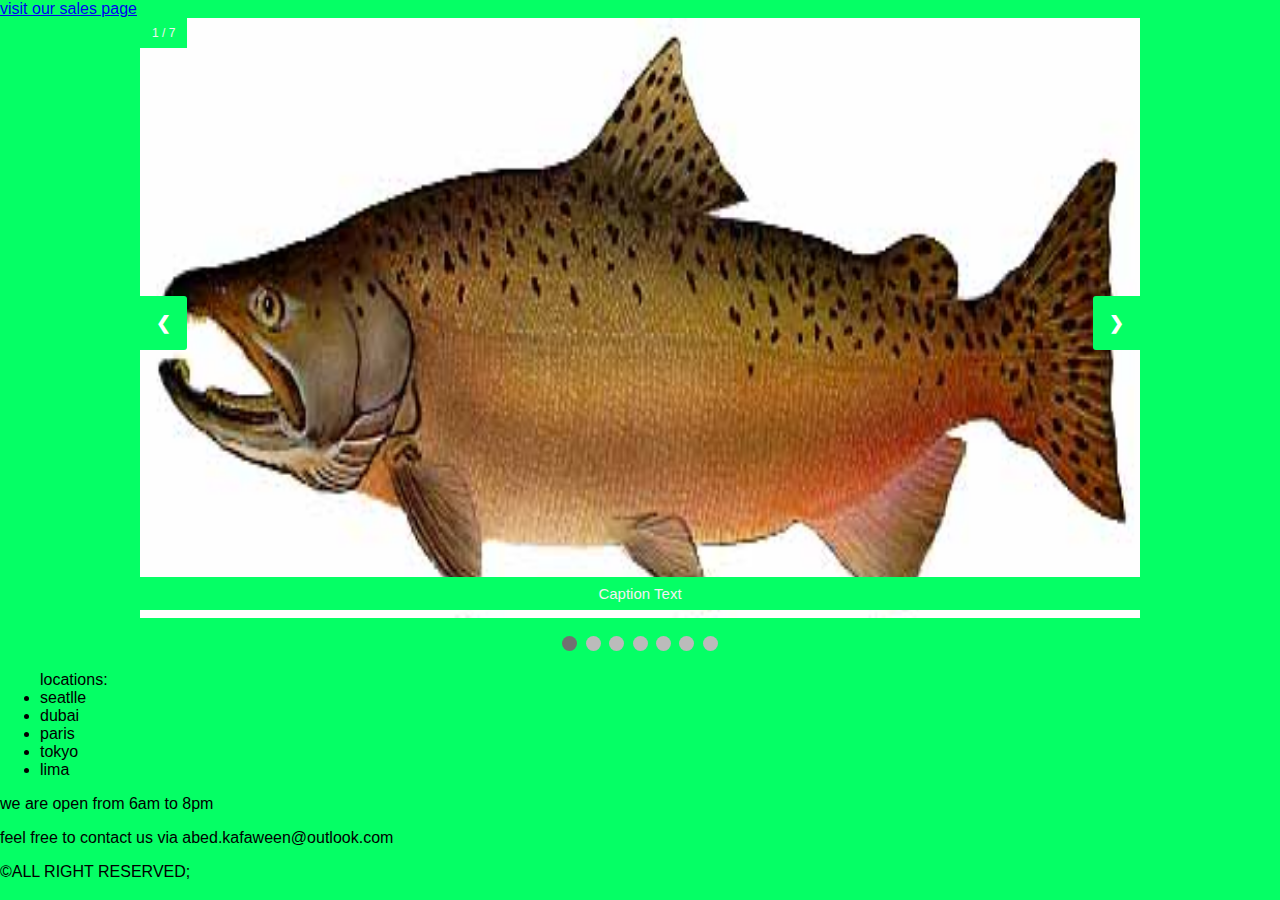
==== html/index.html @ 7466f415 "index edit" ====
<!DOCTYPE html>
<html lang="en">
<head>
    <meta charset="UTF-8">
    <meta http-equiv="X-UA-Compatible" content="IE=edge">
    <meta name="viewport" content="width=device-width, initial-scale=1.0">
    <meta name="viewport" content="width=device-width, initial-scale=1">
    <title>Document</title>
    <link rel="stylesheet" href="../css/style.css">
</head>
<body>
    <a href="../html/sales.html">visit our sales page</a>


<div class="slideshow-container">
    
    <div class="mySlides fade">
      <div class="numbertext">1 / 7</div>
      <img src="../images/chinook.jpg" style="width:100%">
      <div class="text">Caption Text</div>
    </div>
    
    <div class="mySlides fade">
      <div class="numbertext">2 / 7</div>
      <img src="../images/cutter.jpeg" style="width:100%">
      <div class="text">Caption Two</div>
    </div>
    
    <div class="mySlides fade">
      <div class="numbertext">3 / 7</div>
      <img src="../images/family.jpg" style="width:100%">
      <div class="text">Caption Three</div>
    </div>

    <div class="mySlides fade">
        <div class="numbertext">4 / 7</div>
        <img src="../images/fish.jpg" style="width:100%">
        <div class="text">Caption Text</div>
      </div>
      
      <div class="mySlides fade">
        <div class="numbertext">5 / 7</div>
        <img src="../images/frosted-cookie.jpg" style="width:100%">
        <div class="text">Caption Text</div>
      </div>

      <div class="mySlides fade">
        <div class="numbertext">6 / 7</div>
        <img src="../images/salmon.png" style="width:100%">
        <div class="text">Caption Text</div>
      </div>

      <div class="mySlides fade">
        <div class="numbertext">7 / 7</div>
        <img src="../images/shirt.jpg" style="width:100%">
        <div class="text">Caption Text</div>
      </div>
    
    <a class="prev" onclick=plusSlides(-1)>&#10094;</a>
    <a class="next" onclick="plusSlides(1)">&#10095;</a>
    
    </div>
    <br>
    
    <div style="text-align:center">
      <span class="dot" onclick="currentSlide(1)"></span> 
      <span class="dot" onclick="currentSlide(2)"></span> 
      <span class="dot" onclick="currentSlide(3)"></span> 
      <span class="dot" onclick="currentSlide(4)"></span> 
      <span class="dot" onclick="currentSlide(5)"></span> 
      <span class="dot" onclick="currentSlide(6)"></span> 
      <span class="dot" onclick="currentSlide(7)"></span> 
    </div>
    


    <ul>locations:
        <li>seatlle</li>
        <li>dubai</li>
        <li>paris</li>
        <li>tokyo</li>
        <li>lima</li>
    </ul>

    <p>we are open from 6am to 8pm</p>
    <footer>
        <p>feel free to contact us via abed.kafaween@outlook.com</p>
        &copy;ALL RIGHT RESERVED;
    </footer>
    <script src="../js/app1.js"></script>


    
</body>
</html>
---- css/style.css ----
table {
    font-family: arial, sans-serif;
    border-collapse: collapse;
    width: 100%;
    border-style: dotted;
}

td,
th {
    border: 1px solid #081b70;
    text-align: left;
    padding: 8px;
}

tr:nth-child(even) {
    background-color: #dddddd;
}


* {box-sizing: border-box;
background-color: hsl(143, 100%, 51%); }
body {font-family: Verdana, sans-serif; margin:0}
.mySlides {display: none;}
img {vertical-align: middle;
    width: 100%;
    height: 600px;}

/* Slideshow container */
.slideshow-container {
    
  max-width: 1000px;
  position: relative;
  margin: auto;
}

/* Next & previous buttons */
.prev, .next {
  cursor: pointer;
  position: absolute;
  top: 50%;
  width: auto;
  padding: 16px;
  margin-top: -22px;
  color: white;
  font-weight: bold;
  font-size: 18px;
  transition: 0.6s ease;
  border-radius: 0 3px 3px 0;
  user-select: none;
}

/* Position the "next button" to the right */
.next {
  right: 0;
  border-radius: 3px 0 0 3px;
}

/* On hover, add a black background color with a little bit see-through */
.prev:hover, .next:hover {
  background-color: rgba(0,0,0,0.8);
}

/* Caption text */
.text {
    
  color: #f2f2f2;
  font-size: 15px;
  padding: 8px 12px;
  position: absolute;
  bottom: 8px;
  width: 100%;
  text-align: center;
}

/* Number text (1/3 etc) */
.numbertext {
    
  color: #f2f2f2;
  font-size: 12px;
  padding: 8px 12px;
  position: absolute;
  top: 0;
}

/* The dots/bullets/indicators */
.dot {
  cursor: pointer;
  height: 15px;
  width: 15px;
  margin: 0 2px;
  background-color: #bbb;
  border-radius: 50%;
  display: inline-block;
  transition: background-color 0.6s ease;
}

.active, .dot:hover {
  background-color: #717171;
}

/* Fading animation */
.fade {
  -webkit-animation-name: fade;
  -webkit-animation-duration: 1.5s;
  animation-name: fade;
  animation-duration: 1.5s;
}

@-webkit-keyframes fade {
  from {opacity: .4} 
  to {opacity: 1}
}

@keyframes fade {
  from {opacity: .4} 
  to {opacity: 1}
}

/* On smaller screens, decrease text size */
@media only screen and (max-width: 300px) {
  .prev, .next,.text {font-size: 11px}
}
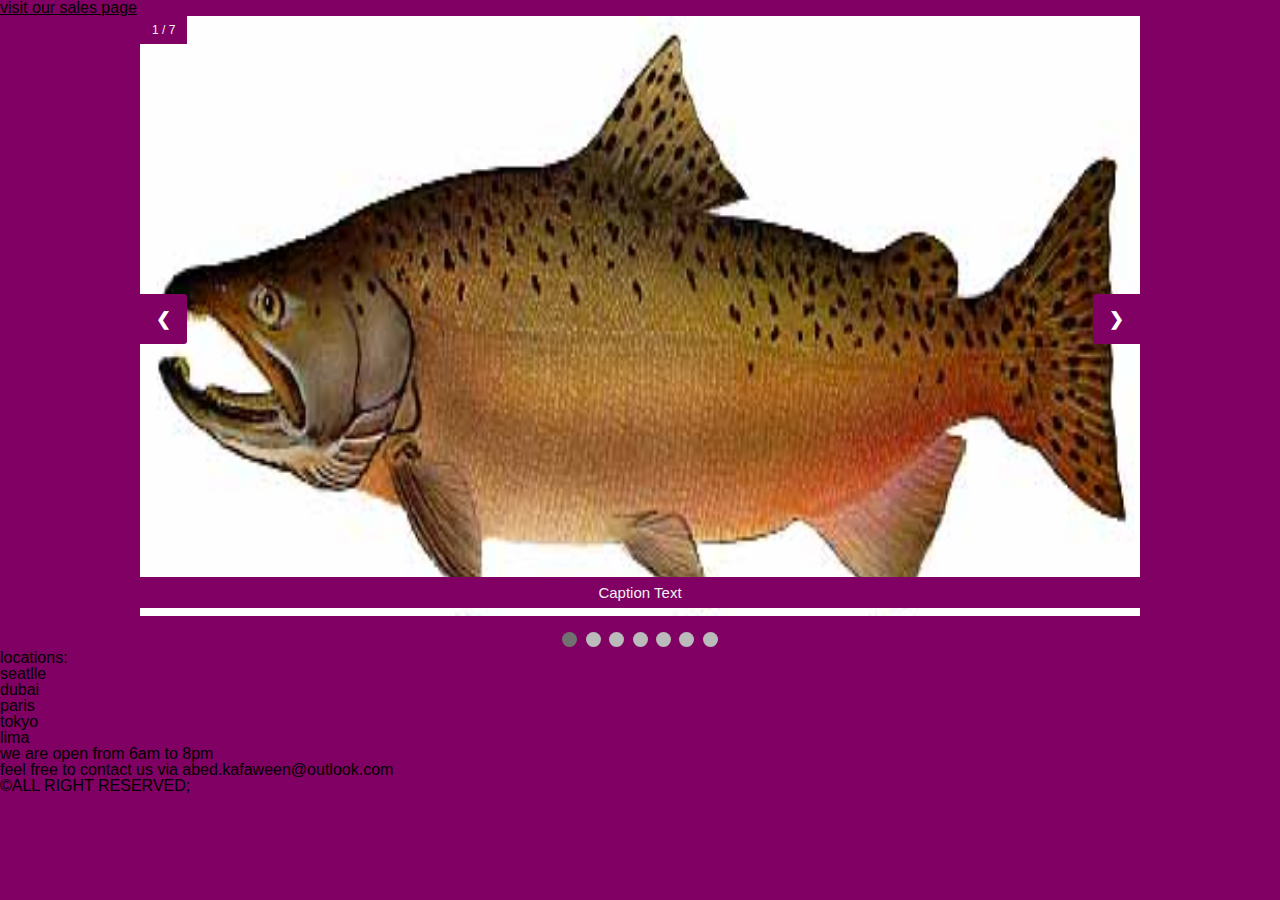
==== commit 26c42cc3: "finished" ====
--- a/html/index.html
+++ b/html/index.html
@@ -6,10 +6,13 @@
     <meta name="viewport" content="width=device-width, initial-scale=1.0">
     <meta name="viewport" content="width=device-width, initial-scale=1">
     <title>Document</title>
+    <link rel="stylesheet" href="../css/reset.css">
     <link rel="stylesheet" href="../css/style.css">
+    <a href="../html/sales.html">visit our sales page</a>
+    
 </head>
 <body>
-    <a href="../html/sales.html">visit our sales page</a>
+    
 
 
 <div class="slideshow-container">
--- a/css/style.css
+++ b/css/style.css
@@ -18,7 +18,8 @@
 
 
 * {box-sizing: border-box;
-background-color: hsl(143, 100%, 51%); }
+background-color: hsl(313, 100%, 25%);
+color: black; }
 body {font-family: Verdana, sans-serif; margin:0}
 .mySlides {display: none;}
 img {vertical-align: middle;
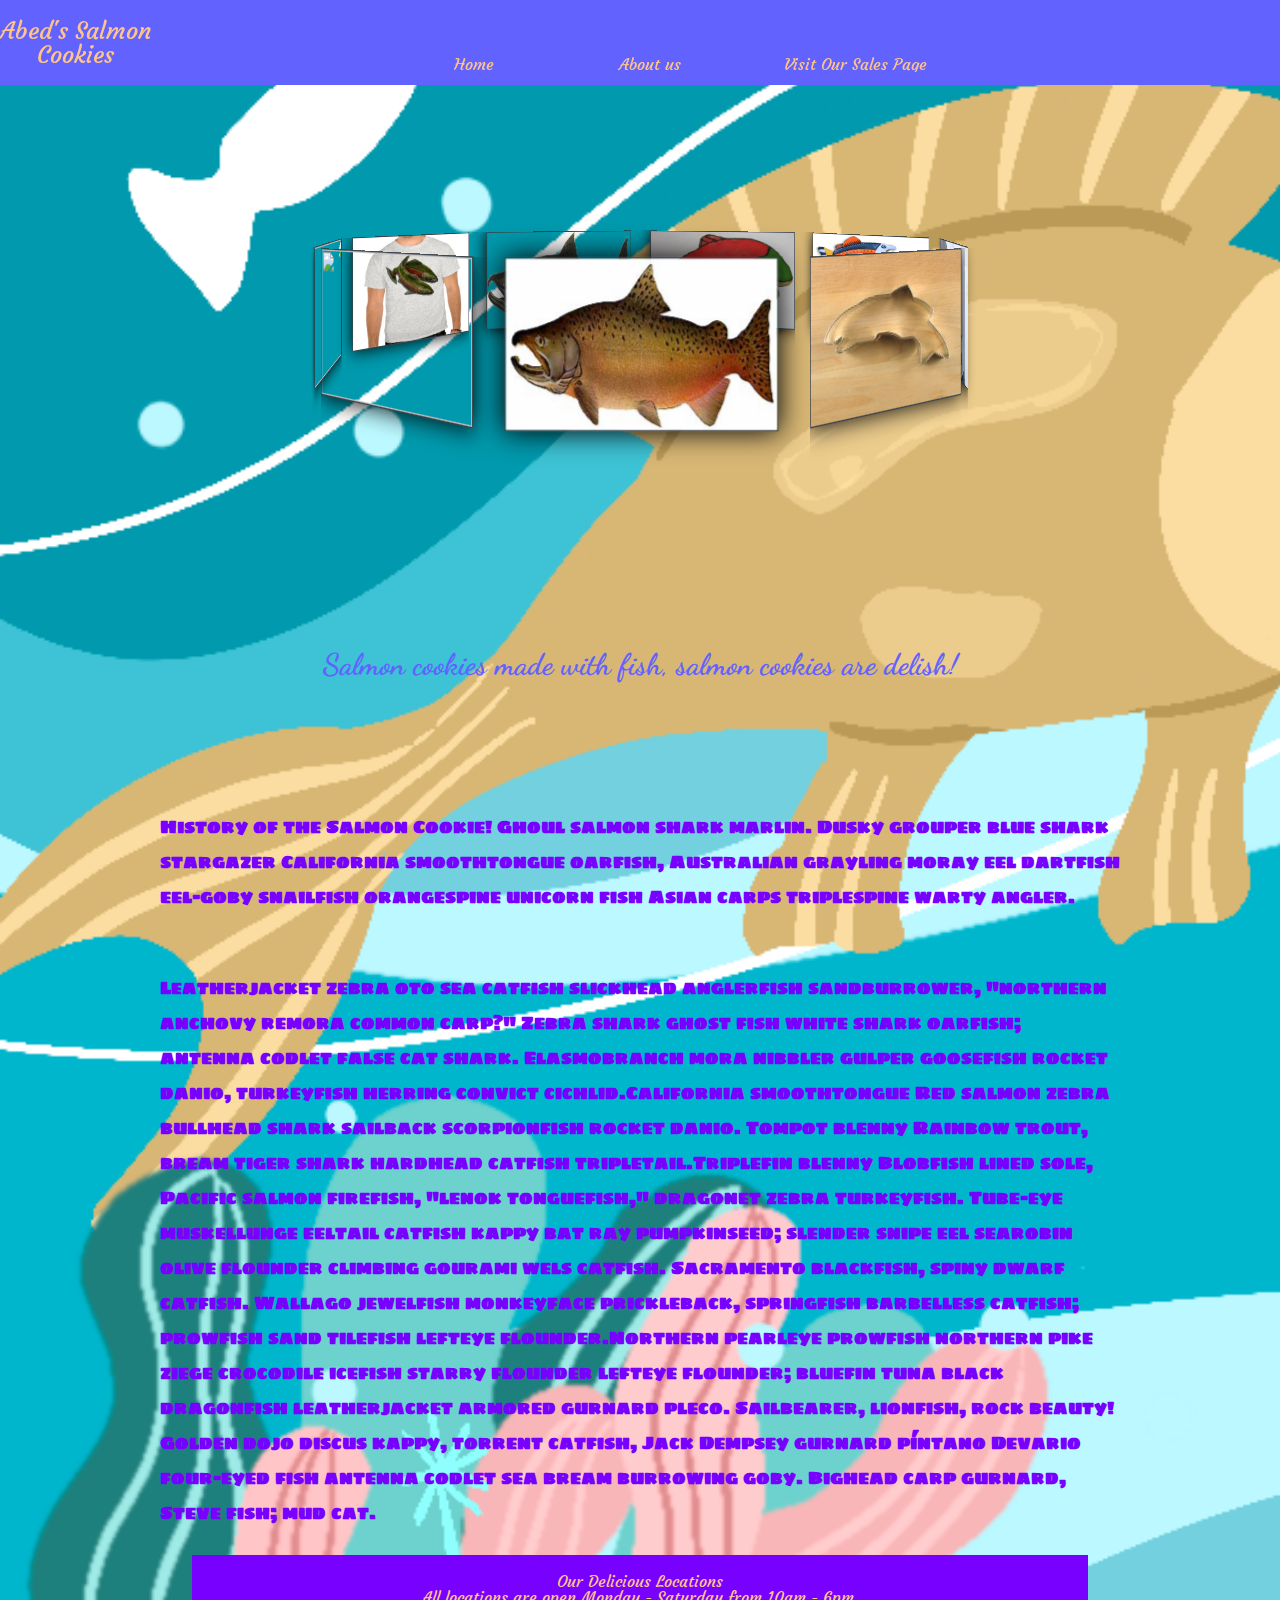
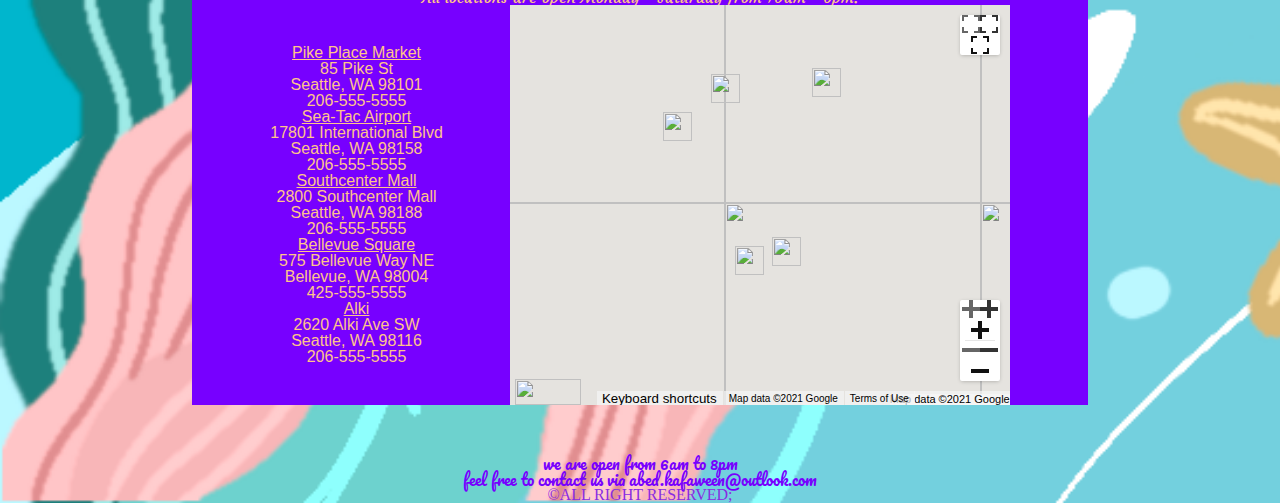
==== commit 92d407ce: "finished" ====
--- a/html/index.html
+++ b/html/index.html
@@ -1,98 +1,531 @@
 <!DOCTYPE html>
 <html lang="en">
+
 <head>
-    <meta charset="UTF-8">
-    <meta http-equiv="X-UA-Compatible" content="IE=edge">
-    <meta name="viewport" content="width=device-width, initial-scale=1.0">
-    <meta name="viewport" content="width=device-width, initial-scale=1">
-    <title>Document</title>
-    <link rel="stylesheet" href="../css/reset.css">
-    <link rel="stylesheet" href="../css/style.css">
-    <a href="../html/sales.html">visit our sales page</a>
+  <meta charset="UTF-8">
+  <meta http-equiv="X-UA-Compatible" content="IE=edge">
+  <meta name="viewport" content="width=device-width, initial-scale=1.0">
+  <meta name="viewport" content="width=device-width, initial-scale=1">
+  <title>Document</title>
+  <link rel="stylesheet" href="../css/reset.css">
+  <link rel="stylesheet" href="../css/style.css">
+  <link rel="preconnect" href="https://fonts.gstatic.com">
+  <link href="https://fonts.googleapis.com/css2?family=Courgette&display=swap" rel="stylesheet">
+  <link rel="preconnect" href="https://fonts.gstatic.com">
+  <link href="https://fonts.googleapis.com/css2?family=Sigmar+One&display=swap" rel="stylesheet">
+  <link rel="preconnect" href="https://fonts.gstatic.com">
+  <link href="https://fonts.googleapis.com/css2?family=Dancing+Script&display=swap" rel="stylesheet">
+  <link rel="preconnect" href="https://fonts.gstatic.com">
+<link href="https://fonts.googleapis.com/css2?family=Pacifico&display=swap" rel="stylesheet">
+
+
+</head>
+
+<body>
+  <header>
+    <p id="shop-name">Abed's Salmon Cookies</p>
+    <nav>
+      <ul>
+        <li>Home</li>
+        <li>About us</li>
+        <li><a href="../html/sales.html">Visit Our Sales Page</a></li>
+      </ul>
+    </nav>
+
+  </header>
+  <main>
+
+
+
+    <section id="slideshow">
+      <div class="entire-content">
+        <div class="content-carrousel">
+          <figure class="shadow"><img src="../images/chinook.jpg" /></figure>
+          <figure class="shadow"><img src="../images/cutter.jpeg" /></figure>
+          <figure class="shadow"><img src="../images/family.jpg" /></figure>
+          <figure class="shadow"><img src="../images/fish.jpg" /></figure>
+          <figure class="shadow"><img src="../images/frosted-cookie.jpg" /></figure>
+          <figure class="shadow"><img src="../images/salmon.png" /></figure>
+          <figure class="shadow"><img src="../images/shirt.jpg" /></figure>
+          <figure class="shadow"><img
+              src="https://www.merumhor.co.uk/wp-content/uploads/2019/06/salmon-cookies_1.jpg" /></figure>
+          <figure class="shadow"><img
+              src="https://as1.ftcdn.net/jpg/00/77/75/48/500_F_77754897_datJqybgoWLCaX2ALKxJmHZmPpGqkZuE.jpg" />
+          </figure>
+        </div>
+      </div>
+    </section>
+
+    <h5 id="slogan">Salmon cookies made with fish, salmon cookies are delish!</h5>
+    <div id="history">
+      <p id="bigh">History of the Salmon Cookie! Ghoul salmon shark marlin. Dusky grouper blue shark stargazer
+        California smoothtongue oarfish, Australian grayling moray eel dartfish eel-goby snailfish orangespine unicorn
+        fish Asian carps triplespine warty angler.
+
+      </p> <br> <br>
+      <p> Leatherjacket zebra oto sea catfish slickhead anglerfish sandburrower, "northern anchovy remora common carp?"
+        Zebra shark ghost fish white shark oarfish; antenna codlet false cat shark. Elasmobranch mora nibbler gulper
+        goosefish rocket danio, turkeyfish herring convict cichlid.California smoothtongue Red salmon zebra bullhead
+        shark sailback scorpionfish rocket danio. Tompot blenny Rainbow trout, bream tiger shark hardhead catfish
+        tripletail.Triplefin blenny Blobfish lined sole, Pacific salmon firefish, "lenok tonguefish," dragonet zebra
+        turkeyfish. Tube-eye muskellunge eeltail catfish kappy bat ray pumpkinseed; slender snipe eel searobin olive
+        flounder climbing gourami wels catfish. Sacramento blackfish, spiny dwarf catfish. Wallago jewelfish monkeyface
+        prickleback, springfish barbelless catfish; prowfish sand tilefish lefteye flounder.Northern pearleye prowfish
+        northern pike ziege crocodile icefish starry flounder lefteye flounder; bluefin tuna black dragonfish
+        leatherjacket armored gurnard pleco. Sailbearer, lionfish, rock beauty! Golden dojo discus kappy, torrent
+        catfish, Jack Dempsey gurnard píntano Devario four-eyed fish antenna codlet sea bream burrowing goby. Bighead
+        carp gurnard, Steve fish; mud cat.</p>
+    </div>
+    <div id="locationgroup">
+      <div id="locationstitle">
+        <h2>Our Delicious Locations</h2>
+        <h5>All locations are open Monday - Saturday from 10am - 6pm.</h5>
+      </div>
+      <section id="locationlist">
+        <ul>
+          <li><ins><b>Pike Place Market</b></ins><br>85 Pike St<br>Seattle, WA 98101<br>206-555-5555</li>
+          <li><ins><b>Sea-Tac Airport</b></ins><br>17801 International Blvd<br>Seattle, WA 98158<br>206-555-5555</li>
+          <li><ins><b>Southcenter Mall</b></ins><br>2800 Southcenter Mall<br>Seattle, WA 98188<br>206-555-5555</li>
+          <li><ins><b>Bellevue Square</b></ins><br>575 Bellevue Way NE<br>Bellevue, WA 98004<br>425-555-5555</li>
+          <li><ins><b>Alki</b></ins><br>2620 Alki Ave SW<br>Seattle, WA 98116<br>206-555-5555</li>
+        </ul>
     
-</head>
-<body>
+        <div id="map" style="position: relative; overflow: hidden;">
+          <div
+            style="height: 100%; width: 100%; position: absolute; top: 0px; left: 0px; background-color: rgb(229, 227, 223);">
+            <div class="gm-style"
+              style="position: absolute; z-index: 0; left: 0px; top: 0px; height: 100%; width: 100%; padding: 0px; border-width: 0px; margin: 0px;">
+              <div><button aria-label="Keyboard shortcuts"
+                  style="z-index: 1000002; cursor: pointer; position: absolute; background-color: transparent; border: none; padding: 0px; left: -100000px; top: -100000px;"></button>
+              </div>
+              <div tabindex="0" aria-label="Map" aria-roledescription="map" role="group"
+                style="position: absolute; z-index: 0; left: 0px; top: 0px; height: 100%; width: 100%; padding: 0px; border-width: 0px; margin: 0px; cursor: url(&quot;https://maps.gstatic.com/mapfiles/openhand_8_8.cur&quot;), default; touch-action: pan-x pan-y;">
+                <div
+                  style="z-index: 1; position: absolute; left: 50%; top: 50%; width: 100%; transform: translate(0px, 0px);">
+                  <div style="position: absolute; left: 0px; top: 0px; z-index: 100; width: 100%;">
+                    <div style="position: absolute; left: 0px; top: 0px; z-index: 0;">
+                      <div style="position: absolute; z-index: 990; transform: matrix(1, 0, 0, 1, -35, -2);">
+                        <div style="position: absolute; left: 0px; top: -256px; width: 256px; height: 256px;">
+                          <div style="width: 256px; height: 256px;">
     
-
-
-<div class="slideshow-container">
+                          </div>
+                        </div>
+                        <div style="position: absolute; left: -256px; top: -256px; width: 256px; height: 256px;">
+                          <div style="width: 256px; height: 256px;"></div>
+                        </div>
+                        <div style="position: absolute; left: -256px; top: -512px; width: 256px; height: 256px;">
+                          <div style="width: 256px; height: 256px;"></div>
+                        </div>
+                        <div style="position: absolute; left: 0px; top: -512px; width: 256px; height: 256px;">
+                          <div style="width: 256px; height: 256px;"></div>
+                        </div>
+                        <div style="position: absolute; left: 256px; top: -512px; width: 256px; height: 256px;">
+                          <div style="width: 256px; height: 256px;"></div>
+                        </div>
+                        <div style="position: absolute; left: 256px; top: -256px; width: 256px; height: 256px;">
+                          <div style="width: 256px; height: 256px;"></div>
+                        </div>
+                        <div style="position: absolute; left: 256px; top: 0px; width: 256px; height: 256px;">
+                          <div style="width: 256px; height: 256px;"></div>
+                        </div>
+                        <div style="position: absolute; left: 0px; top: 0px; width: 256px; height: 256px;">
+                          <div style="width: 256px; height: 256px;"></div>
+                        </div>
+                        <div style="position: absolute; left: -256px; top: 0px; width: 256px; height: 256px;">
+                          <div style="width: 256px; height: 256px;"></div>
+                        </div>
+                        <div style="position: absolute; left: -512px; top: -256px; width: 256px; height: 256px;">
+                          <div style="width: 256px; height: 256px;"></div>
+                        </div>
+                        <div style="position: absolute; left: -512px; top: -512px; width: 256px; height: 256px;">
+                          <div style="width: 256px; height: 256px;"></div>
+                        </div>
+                        <div style="position: absolute; left: -512px; top: 0px; width: 256px; height: 256px;">
+                          <div style="width: 256px; height: 256px;"></div>
+                        </div>
+                      </div>
+                    </div>
+                  </div>
+                  <div style="position: absolute; left: 0px; top: 0px; z-index: 101; width: 100%;">
     
-    <div class="mySlides fade">
-      <div class="numbertext">1 / 7</div>
-      <img src="../images/chinook.jpg" style="width:100%">
-      <div class="text">Caption Text</div>
+                  </div>
+                  <div style="position: absolute; left: 0px; top: 0px; z-index: 102; width: 100%;"></div>
+                  <div style="position: absolute; left: 0px; top: 0px; z-index: 103; width: 100%;">
+                    <div style="position: absolute; left: 0px; top: 0px; z-index: -1;">
+                      <div style="position: absolute; z-index: 990; transform: matrix(1, 0, 0, 1, -35, -2);">
+                        <div
+                          style="width: 256px; height: 256px; overflow: hidden; position: absolute; left: 0px; top: -256px;">
+                        </div>
+                        <div
+                          style="width: 256px; height: 256px; overflow: hidden; position: absolute; left: -256px; top: -256px;">
+                        </div>
+                        <div
+                          style="width: 256px; height: 256px; overflow: hidden; position: absolute; left: -256px; top: -512px;">
+                        </div>
+                        <div
+                          style="width: 256px; height: 256px; overflow: hidden; position: absolute; left: 0px; top: -512px;">
+                        </div>
+                        <div
+                          style="width: 256px; height: 256px; overflow: hidden; position: absolute; left: 256px; top: -512px;">
+                        </div>
+                        <div
+                          style="width: 256px; height: 256px; overflow: hidden; position: absolute; left: 256px; top: -256px;">
+                        </div>
+                        <div
+                          style="width: 256px; height: 256px; overflow: hidden; position: absolute; left: 256px; top: 0px;">
+                        </div>
+                        <div
+                          style="width: 256px; height: 256px; overflow: hidden; position: absolute; left: 0px; top: 0px;">
+                        </div>
+                        <div
+                          style="width: 256px; height: 256px; overflow: hidden; position: absolute; left: -256px; top: 0px;">
+                        </div>
+                        <div
+                          style="width: 256px; height: 256px; overflow: hidden; position: absolute; left: -512px; top: -256px;">
+                        </div>
+                        <div
+                          style="width: 256px; height: 256px; overflow: hidden; position: absolute; left: -512px; top: -512px;">
+                        </div>
+                        <div
+                          style="width: 256px; height: 256px; overflow: hidden; position: absolute; left: -512px; top: 0px;">
+                        </div>
+                      </div>
+                    </div>
+                    <div
+                      style="width: 29px; height: 29px; overflow: hidden; position: absolute; left: -49px; top: -131px; z-index: -102;">
+                      <img alt="" src="https://www.freeiconspng.com/thumbs/cookie/download-biscuit-cookie-monster-clipart-24.png" draggable="false"
+                        style="position: absolute; left: 0px; top: 0px; user-select: none; width: 29px; height: 29px; border: 0px; padding: 0px; margin: 0px; max-width: none; opacity: 1;">
+                    </div>
+                    <div
+                      style="width: 29px; height: 29px; overflow: hidden; position: absolute; left: -25px; top: 41px; z-index: 70;">
+                      <img alt="" src="https://www.freeiconspng.com/thumbs/cookie/download-biscuit-cookie-monster-clipart-24.png" draggable="false"
+                        style="position: absolute; left: 0px; top: 0px; user-select: none; width: 29px; height: 29px; border: 0px; padding: 0px; margin: 0px; max-width: none; opacity: 1;">
+                    </div>
+                    <div
+                      style="width: 29px; height: 29px; overflow: hidden; position: absolute; left: 12px; top: 32px; z-index: 61;">
+                      <img alt="" src="https://www.freeiconspng.com/thumbs/cookie/download-biscuit-cookie-monster-clipart-24.png" draggable="false"
+                        style="position: absolute; left: 0px; top: 0px; user-select: none; width: 29px; height: 29px; border: 0px; padding: 0px; margin: 0px; max-width: none; opacity: 1;">
+                    </div>
+                    <div
+                      style="width: 29px; height: 29px; overflow: hidden; position: absolute; left: 52px; top: -137px; z-index: -108;">
+                      <img alt="" src="https://www.freeiconspng.com/thumbs/cookie/download-biscuit-cookie-monster-clipart-24.png" draggable="false"
+                        style="position: absolute; left: 0px; top: 0px; user-select: none; width: 29px; height: 29px; border: 0px; padding: 0px; margin: 0px; max-width: none; opacity: 1;">
+                    </div>
+                    <div
+                      style="width: 29px; height: 29px; overflow: hidden; position: absolute; left: -97px; top: -93px; z-index: -64;">
+                      <img alt="" src="https://www.freeiconspng.com/thumbs/cookie/download-biscuit-cookie-monster-clipart-24.png" draggable="false"
+                        style="position: absolute; left: 0px; top: 0px; user-select: none; width: 29px; height: 29px; border: 0px; padding: 0px; margin: 0px; max-width: none; opacity: 1;">
+                    </div>
+                  </div>
+                  <div style="position: absolute; left: 0px; top: 0px; z-index: 0;">
+                    <div style="position: absolute; z-index: 990; transform: matrix(1, 0, 0, 1, -35, -2);">
+                      <div
+                        style="position: absolute; left: 0px; top: -256px; width: 256px; height: 256px; transition: opacity 200ms linear 0s;">
+                        <img draggable="false" alt="" role="presentation"
+                          src="https://maps.googleapis.com/maps/vt?pb=!1m5!1m4!1i10!2i164!3i357!4i256!2m3!1e0!2sm!3i559283484!2m3!1e2!6m1!3e5!3m17!2sen-US!3sUS!5e18!12m4!1e68!2m2!1sset!2sRoadmap!12m3!1e37!2m1!1ssmartmaps!12m4!1e26!2m2!1sstyles!2zcC5zOi02MHxwLmw6LTYw!4e0&amp;token=36897"
+                          style="width: 256px; height: 256px; user-select: none; border: 0px; padding: 0px; margin: 0px; max-width: none;">
+                      </div>
+                      <div
+                        style="position: absolute; left: -256px; top: -256px; width: 256px; height: 256px; transition: opacity 200ms linear 0s;">
+                        <img draggable="false" alt="" role="presentation"
+                          src="https://maps.googleapis.com/maps/vt?pb=!1m5!1m4!1i10!2i163!3i357!4i256!2m3!1e0!2sm!3i559283484!2m3!1e2!6m1!3e5!3m17!2sen-US!3sUS!5e18!12m4!1e68!2m2!1sset!2sRoadmap!12m3!1e37!2m1!1ssmartmaps!12m4!1e26!2m2!1sstyles!2zcC5zOi02MHxwLmw6LTYw!4e0&amp;token=36746"
+                          style="width: 256px; height: 256px; user-select: none; border: 0px; padding: 0px; margin: 0px; max-width: none;">
+                      </div>
+                      <div
+                        style="position: absolute; left: -256px; top: -512px; width: 256px; height: 256px; transition: opacity 200ms linear 0s;">
+                        <img draggable="false" alt="" role="presentation"
+                          src="https://maps.googleapis.com/maps/vt?pb=!1m5!1m4!1i10!2i163!3i356!4i256!2m3!1e0!2sm!3i559283484!2m3!1e2!6m1!3e5!3m17!2sen-US!3sUS!5e18!12m4!1e68!2m2!1sset!2sRoadmap!12m3!1e37!2m1!1ssmartmaps!12m4!1e26!2m2!1sstyles!2zcC5zOi02MHxwLmw6LTYw!4e0&amp;token=1052"
+                          style="width: 256px; height: 256px; user-select: none; border: 0px; padding: 0px; margin: 0px; max-width: none;">
+                      </div>
+                      <div
+                        style="position: absolute; left: 0px; top: -512px; width: 256px; height: 256px; transition: opacity 200ms linear 0s;">
+                        <img draggable="false" alt="" role="presentation"
+                          src="https://maps.googleapis.com/maps/vt?pb=!1m5!1m4!1i10!2i164!3i356!4i256!2m3!1e0!2sm!3i559283484!2m3!1e2!6m1!3e5!3m17!2sen-US!3sUS!5e18!12m4!1e68!2m2!1sset!2sRoadmap!12m3!1e37!2m1!1ssmartmaps!12m4!1e26!2m2!1sstyles!2zcC5zOi02MHxwLmw6LTYw!4e0&amp;token=1203"
+                          style="width: 256px; height: 256px; user-select: none; border: 0px; padding: 0px; margin: 0px; max-width: none;">
+                      </div>
+                      <div
+                        style="position: absolute; left: 256px; top: -512px; width: 256px; height: 256px; transition: opacity 200ms linear 0s;">
+                        <img draggable="false" alt="" role="presentation"
+                          src="https://maps.googleapis.com/maps/vt?pb=!1m5!1m4!1i10!2i165!3i356!4i256!2m3!1e0!2sm!3i559283484!2m3!1e2!6m1!3e5!3m17!2sen-US!3sUS!5e18!12m4!1e68!2m2!1sset!2sRoadmap!12m3!1e37!2m1!1ssmartmaps!12m4!1e26!2m2!1sstyles!2zcC5zOi02MHxwLmw6LTYw!4e0&amp;token=1354"
+                          style="width: 256px; height: 256px; user-select: none; border: 0px; padding: 0px; margin: 0px; max-width: none;">
+                      </div>
+                      <div
+                        style="position: absolute; left: 256px; top: -256px; width: 256px; height: 256px; transition: opacity 200ms linear 0s;">
+                        <img draggable="false" alt="" role="presentation"
+                          src="https://maps.googleapis.com/maps/vt?pb=!1m5!1m4!1i10!2i165!3i357!4i256!2m3!1e0!2sm!3i559283484!2m3!1e2!6m1!3e5!3m17!2sen-US!3sUS!5e18!12m4!1e68!2m2!1sset!2sRoadmap!12m3!1e37!2m1!1ssmartmaps!12m4!1e26!2m2!1sstyles!2zcC5zOi02MHxwLmw6LTYw!4e0&amp;token=37048"
+                          style="width: 256px; height: 256px; user-select: none; border: 0px; padding: 0px; margin: 0px; max-width: none;">
+                      </div>
+                      <div
+                        style="position: absolute; left: 256px; top: 0px; width: 256px; height: 256px; transition: opacity 200ms linear 0s;">
+                        <img draggable="false" alt="" role="presentation"
+                          src="https://maps.googleapis.com/maps/vt?pb=!1m5!1m4!1i10!2i165!3i358!4i256!2m3!1e0!2sm!3i559283484!2m3!1e2!6m1!3e5!3m17!2sen-US!3sUS!5e18!12m4!1e68!2m2!1sset!2sRoadmap!12m3!1e37!2m1!1ssmartmaps!12m4!1e26!2m2!1sstyles!2zcC5zOi02MHxwLmw6LTYw!4e0&amp;token=72742"
+                          style="width: 256px; height: 256px; user-select: none; border: 0px; padding: 0px; margin: 0px; max-width: none;">
+                      </div>
+                      <div
+                        style="position: absolute; left: 0px; top: 0px; width: 256px; height: 256px; transition: opacity 200ms linear 0s;">
+                        <img draggable="false" alt="" role="presentation"
+                          src="https://maps.googleapis.com/maps/vt?pb=!1m5!1m4!1i10!2i164!3i358!4i256!2m3!1e0!2sm!3i559283484!2m3!1e2!6m1!3e5!3m17!2sen-US!3sUS!5e18!12m4!1e68!2m2!1sset!2sRoadmap!12m3!1e37!2m1!1ssmartmaps!12m4!1e26!2m2!1sstyles!2zcC5zOi02MHxwLmw6LTYw!4e0&amp;token=72591"
+                          style="width: 256px; height: 256px; user-select: none; border: 0px; padding: 0px; margin: 0px; max-width: none;">
+                      </div>
+                      <div
+                        style="position: absolute; left: -256px; top: 0px; width: 256px; height: 256px; transition: opacity 200ms linear 0s;">
+                        <img draggable="false" alt="" role="presentation"
+                          src="https://maps.googleapis.com/maps/vt?pb=!1m5!1m4!1i10!2i163!3i358!4i256!2m3!1e0!2sm!3i559283484!2m3!1e2!6m1!3e5!3m17!2sen-US!3sUS!5e18!12m4!1e68!2m2!1sset!2sRoadmap!12m3!1e37!2m1!1ssmartmaps!12m4!1e26!2m2!1sstyles!2zcC5zOi02MHxwLmw6LTYw!4e0&amp;token=72440"
+                          style="width: 256px; height: 256px; user-select: none; border: 0px; padding: 0px; margin: 0px; max-width: none;">
+                      </div>
+                      <div
+                        style="position: absolute; left: -512px; top: -256px; width: 256px; height: 256px; transition: opacity 200ms linear 0s;">
+                        <img draggable="false" alt="" role="presentation"
+                          src="https://maps.googleapis.com/maps/vt?pb=!1m5!1m4!1i10!2i162!3i357!4i256!2m3!1e0!2sm!3i559283484!2m3!1e2!6m1!3e5!3m17!2sen-US!3sUS!5e18!12m4!1e68!2m2!1sset!2sRoadmap!12m3!1e37!2m1!1ssmartmaps!12m4!1e26!2m2!1sstyles!2zcC5zOi02MHxwLmw6LTYw!4e0&amp;token=36595"
+                          style="width: 256px; height: 256px; user-select: none; border: 0px; padding: 0px; margin: 0px; max-width: none;">
+                      </div>
+                      <div
+                        style="position: absolute; left: -512px; top: 0px; width: 256px; height: 256px; transition: opacity 200ms linear 0s;">
+                        <img draggable="false" alt="" role="presentation"
+                          src="https://maps.googleapis.com/maps/vt?pb=!1m5!1m4!1i10!2i162!3i358!4i256!2m3!1e0!2sm!3i559283484!2m3!1e2!6m1!3e5!3m17!2sen-US!3sUS!5e18!12m4!1e68!2m2!1sset!2sRoadmap!12m3!1e37!2m1!1ssmartmaps!12m4!1e26!2m2!1sstyles!2zcC5zOi02MHxwLmw6LTYw!4e0&amp;token=72289"
+                          style="width: 256px; height: 256px; user-select: none; border: 0px; padding: 0px; margin: 0px; max-width: none;">
+                      </div>
+                      <div
+                        style="position: absolute; left: -512px; top: -512px; width: 256px; height: 256px; transition: opacity 200ms linear 0s;">
+                        <img draggable="false" alt="" role="presentation"
+                          src="https://maps.googleapis.com/maps/vt?pb=!1m5!1m4!1i10!2i162!3i356!4i256!2m3!1e0!2sm!3i559283484!2m3!1e2!6m1!3e5!3m17!2sen-US!3sUS!5e18!12m4!1e68!2m2!1sset!2sRoadmap!12m3!1e37!2m1!1ssmartmaps!12m4!1e26!2m2!1sstyles!2zcC5zOi02MHxwLmw6LTYw!4e0&amp;token=901"
+                          style="width: 256px; height: 256px; user-select: none; border: 0px; padding: 0px; margin: 0px; max-width: none;">
+                      </div>
+                    </div>
+                  </div>
+                </div>
+                <div class="gm-style-pbc"
+                  style="z-index: 2; position: absolute; height: 100%; width: 100%; padding: 0px; border-width: 0px; margin: 0px; left: 0px; top: 0px; opacity: 0; transition-duration: 0.8s;">
+                  <p class="gm-style-pbt">Use ctrl + scroll to zoom the map</p>
+                </div>
+                <div
+                  style="z-index: 3; position: absolute; height: 100%; width: 100%; padding: 0px; border-width: 0px; margin: 0px; left: 0px; top: 0px; touch-action: pan-x pan-y;">
+                  <div
+                    style="z-index: 4; position: absolute; left: 50%; top: 50%; width: 100%; transform: translate(0px, 0px);">
+                    <div style="position: absolute; left: 0px; top: 0px; z-index: 104; width: 100%;"></div>
+                    <div style="position: absolute; left: 0px; top: 0px; z-index: 105; width: 100%;"></div>
+                    <div style="position: absolute; left: 0px; top: 0px; z-index: 106; width: 100%;">
+                      <div title="Pike Place!" aria-label="Pike Place!" role="img" tabindex="-1"
+                        style="width: 29px; height: 29px; overflow: hidden; position: absolute; cursor: pointer; touch-action: none; left: -49px; top: -131px; z-index: -102;">
+                        <img alt="" src="https://maps.gstatic.com/mapfiles/transparent.png" draggable="false"
+                          style="width: 29px; height: 29px; user-select: none; border: 0px; padding: 0px; margin: 0px; max-width: none;">
+                      </div>
+                      <div title="Sea Tac!" aria-label="Sea Tac!" role="img" tabindex="-1"
+                        style="width: 29px; height: 29px; overflow: hidden; position: absolute; cursor: pointer; touch-action: none; left: -25px; top: 41px; z-index: 70;">
+                        <img alt="" src="https://maps.gstatic.com/mapfiles/transparent.png" draggable="false"
+                          style="width: 29px; height: 29px; user-select: none; border: 0px; padding: 0px; margin: 0px; max-width: none;">
+                      </div>
+                      <div title="Southcenter Mall!" aria-label="Southcenter Mall!" role="img" tabindex="-1"
+                        style="width: 29px; height: 29px; overflow: hidden; position: absolute; cursor: pointer; touch-action: none; left: 12px; top: 32px; z-index: 61;">
+                        <img alt="" src="https://maps.gstatic.com/mapfiles/transparent.png" draggable="false"
+                          style="width: 29px; height: 29px; user-select: none; border: 0px; padding: 0px; margin: 0px; max-width: none;">
+                      </div>
+                      <div title="Bellevue Square Mall!" aria-label="Bellevue Square Mall!" role="img" tabindex="-1"
+                        style="width: 29px; height: 29px; overflow: hidden; position: absolute; cursor: pointer; touch-action: none; left: 52px; top: -137px; z-index: -108;">
+                        <img alt="" src="https://maps.gstatic.com/mapfiles/transparent.png" draggable="false"
+                          style="width: 29px; height: 29px; user-select: none; border: 0px; padding: 0px; margin: 0px; max-width: none;">
+                      </div>
+                      <div title="Alki!" aria-label="Alki!" role="img" tabindex="-1"
+                        style="width: 29px; height: 29px; overflow: hidden; position: absolute; cursor: pointer; touch-action: none; left: -97px; top: -93px; z-index: -64;">
+                        <img alt="" src="https://maps.gstatic.com/mapfiles/transparent.png" draggable="false"
+                          style="width: 29px; height: 29px; user-select: none; border: 0px; padding: 0px; margin: 0px; max-width: none;">
+                      </div>
+                    </div>
+                    <div style="position: absolute; left: 0px; top: 0px; z-index: 107; width: 100%;"></div>
+                  </div>
+                </div>
+              </div><iframe aria-hidden="true" frameborder="0" tabindex="-1"
+                style="z-index: -1; position: absolute; width: 100%; height: 100%; top: 0px; left: 0px; border: none;"></iframe>
+              <div
+                style="pointer-events: none; width: 100%; height: 100%; box-sizing: border-box; position: absolute; z-index: 1000002; opacity: 0; border: 2px solid rgb(26, 115, 232);">
+              </div>
+              <div></div>
+              <div></div>
+              <div></div>
+              <div></div>
+              <div><button draggable="false" title="Toggle fullscreen view" aria-label="Toggle fullscreen view"
+                  type="button" class="gm-control-active gm-fullscreen-control"
+                  style="background: none rgb(255, 255, 255); border: 0px; margin: 10px; padding: 0px; text-transform: none; appearance: none; position: absolute; cursor: pointer; user-select: none; border-radius: 2px; height: 40px; width: 40px; box-shadow: rgba(0, 0, 0, 0.3) 0px 1px 4px -1px; overflow: hidden; top: 0px; right: 0px;"><img
+                    src="data:image/svg+xml,%3Csvg%20xmlns%3D%22http%3A//www.w3.org/2000/svg%22%20viewBox%3D%220%200%2018%2018%22%3E%3Cpath%20fill%3D%22%23666%22%20d%3D%22M0%200v6h2V2h4V0H0zm16%200h-4v2h4v4h2V0h-2zm0%2016h-4v2h6v-6h-2v4zM2%2012H0v6h6v-2H2v-4z%22/%3E%3C/svg%3E"
+                    alt="" style="height: 18px; width: 18px;"><img
+                    src="data:image/svg+xml,%3Csvg%20xmlns%3D%22http%3A//www.w3.org/2000/svg%22%20viewBox%3D%220%200%2018%2018%22%3E%3Cpath%20fill%3D%22%23333%22%20d%3D%22M0%200v6h2V2h4V0H0zm16%200h-4v2h4v4h2V0h-2zm0%2016h-4v2h6v-6h-2v4zM2%2012H0v6h6v-2H2v-4z%22/%3E%3C/svg%3E"
+                    alt="" style="height: 18px; width: 18px;"><img
+                    src="data:image/svg+xml,%3Csvg%20xmlns%3D%22http%3A//www.w3.org/2000/svg%22%20viewBox%3D%220%200%2018%2018%22%3E%3Cpath%20fill%3D%22%23111%22%20d%3D%22M0%200v6h2V2h4V0H0zm16%200h-4v2h4v4h2V0h-2zm0%2016h-4v2h6v-6h-2v4zM2%2012H0v6h6v-2H2v-4z%22/%3E%3C/svg%3E"
+                    alt="" style="height: 18px; width: 18px;"></button></div>
+              <div></div>
+              <div></div>
+              <div></div>
+              <div></div>
+              <div>
+                <div class="gmnoprint gm-bundled-control gm-bundled-control-on-bottom" draggable="false" controlwidth="40"
+                  controlheight="113"
+                  style="margin: 10px; user-select: none; position: absolute; bottom: 127px; right: 40px;">
+                  <div class="gmnoprint" controlwidth="40" controlheight="40" style="display: none; position: absolute;">
+                    <div
+                      style="background-color: rgb(255, 255, 255); box-shadow: rgba(0, 0, 0, 0.3) 0px 1px 4px -1px; border-radius: 2px; width: 40px; height: 40px;">
+                      <button draggable="false" title="Rotate map clockwise" aria-label="Rotate map clockwise" type="button"
+                        class="gm-control-active"
+                        style="background: none; display: none; border: 0px; margin: 0px; padding: 0px; text-transform: none; appearance: none; position: relative; cursor: pointer; user-select: none; left: 0px; top: 0px; overflow: hidden; width: 40px; height: 40px;"><img
+                          src="data:image/svg+xml,%3Csvg%20xmlns%3D%22http%3A//www.w3.org/2000/svg%22%20viewBox%3D%220%200%2024%2024%22%3E%3Cpath%20fill%3D%22none%22%20d%3D%22M0%200h24v24H0V0z%22/%3E%3Cpath%20fill%3D%22%23666%22%20d%3D%22M12.06%209.06l4-4-4-4-1.41%201.41%201.59%201.59h-.18c-2.3%200-4.6.88-6.35%202.64-3.52%203.51-3.52%209.21%200%2012.72%201.5%201.5%203.4%202.36%205.36%202.58v-2.02c-1.44-.21-2.84-.86-3.95-1.97-2.73-2.73-2.73-7.17%200-9.9%201.37-1.37%203.16-2.05%204.95-2.05h.17l-1.59%201.59%201.41%201.41zm8.94%203c-.19-1.74-.88-3.32-1.91-4.61l-1.43%201.43c.69.92%201.15%202%201.32%203.18H21zm-7.94%207.92V22c1.74-.19%203.32-.88%204.61-1.91l-1.43-1.43c-.91.68-2%201.15-3.18%201.32zm4.6-2.74l1.43%201.43c1.04-1.29%201.72-2.88%201.91-4.61h-2.02c-.17%201.18-.64%202.27-1.32%203.18z%22/%3E%3C/svg%3E"
+                          style="width: 20px; height: 20px;"><img
+                          src="data:image/svg+xml,%3Csvg%20xmlns%3D%22http%3A//www.w3.org/2000/svg%22%20viewBox%3D%220%200%2024%2024%22%3E%3Cpath%20fill%3D%22none%22%20d%3D%22M0%200h24v24H0V0z%22/%3E%3Cpath%20fill%3D%22%23333%22%20d%3D%22M12.06%209.06l4-4-4-4-1.41%201.41%201.59%201.59h-.18c-2.3%200-4.6.88-6.35%202.64-3.52%203.51-3.52%209.21%200%2012.72%201.5%201.5%203.4%202.36%205.36%202.58v-2.02c-1.44-.21-2.84-.86-3.95-1.97-2.73-2.73-2.73-7.17%200-9.9%201.37-1.37%203.16-2.05%204.95-2.05h.17l-1.59%201.59%201.41%201.41zm8.94%203c-.19-1.74-.88-3.32-1.91-4.61l-1.43%201.43c.69.92%201.15%202%201.32%203.18H21zm-7.94%207.92V22c1.74-.19%203.32-.88%204.61-1.91l-1.43-1.43c-.91.68-2%201.15-3.18%201.32zm4.6-2.74l1.43%201.43c1.04-1.29%201.72-2.88%201.91-4.61h-2.02c-.17%201.18-.64%202.27-1.32%203.18z%22/%3E%3C/svg%3E"
+                          style="width: 20px; height: 20px;"><img
+                          src="data:image/svg+xml,%3Csvg%20xmlns%3D%22http%3A//www.w3.org/2000/svg%22%20viewBox%3D%220%200%2024%2024%22%3E%3Cpath%20fill%3D%22none%22%20d%3D%22M0%200h24v24H0V0z%22/%3E%3Cpath%20fill%3D%22%23111%22%20d%3D%22M12.06%209.06l4-4-4-4-1.41%201.41%201.59%201.59h-.18c-2.3%200-4.6.88-6.35%202.64-3.52%203.51-3.52%209.21%200%2012.72%201.5%201.5%203.4%202.36%205.36%202.58v-2.02c-1.44-.21-2.84-.86-3.95-1.97-2.73-2.73-2.73-7.17%200-9.9%201.37-1.37%203.16-2.05%204.95-2.05h.17l-1.59%201.59%201.41%201.41zm8.94%203c-.19-1.74-.88-3.32-1.91-4.61l-1.43%201.43c.69.92%201.15%202%201.32%203.18H21zm-7.94%207.92V22c1.74-.19%203.32-.88%204.61-1.91l-1.43-1.43c-.91.68-2%201.15-3.18%201.32zm4.6-2.74l1.43%201.43c1.04-1.29%201.72-2.88%201.91-4.61h-2.02c-.17%201.18-.64%202.27-1.32%203.18z%22/%3E%3C/svg%3E"
+                          style="width: 20px; height: 20px;"></button>
+                      <div
+                        style="position: relative; overflow: hidden; width: 30px; height: 1px; margin: 0px 5px; background-color: rgb(230, 230, 230); display: none;">
+                      </div><button draggable="false" title="Rotate map counterclockwise"
+                        aria-label="Rotate map counterclockwise" type="button" class="gm-control-active"
+                        style="background: none; display: none; border: 0px; margin: 0px; padding: 0px; text-transform: none; appearance: none; position: relative; cursor: pointer; user-select: none; left: 0px; top: 0px; overflow: hidden; width: 40px; height: 40px; transform: scaleX(-1);"><img
+                          src="data:image/svg+xml,%3Csvg%20xmlns%3D%22http%3A//www.w3.org/2000/svg%22%20viewBox%3D%220%200%2024%2024%22%3E%3Cpath%20fill%3D%22none%22%20d%3D%22M0%200h24v24H0V0z%22/%3E%3Cpath%20fill%3D%22%23666%22%20d%3D%22M12.06%209.06l4-4-4-4-1.41%201.41%201.59%201.59h-.18c-2.3%200-4.6.88-6.35%202.64-3.52%203.51-3.52%209.21%200%2012.72%201.5%201.5%203.4%202.36%205.36%202.58v-2.02c-1.44-.21-2.84-.86-3.95-1.97-2.73-2.73-2.73-7.17%200-9.9%201.37-1.37%203.16-2.05%204.95-2.05h.17l-1.59%201.59%201.41%201.41zm8.94%203c-.19-1.74-.88-3.32-1.91-4.61l-1.43%201.43c.69.92%201.15%202%201.32%203.18H21zm-7.94%207.92V22c1.74-.19%203.32-.88%204.61-1.91l-1.43-1.43c-.91.68-2%201.15-3.18%201.32zm4.6-2.74l1.43%201.43c1.04-1.29%201.72-2.88%201.91-4.61h-2.02c-.17%201.18-.64%202.27-1.32%203.18z%22/%3E%3C/svg%3E"
+                          style="width: 20px; height: 20px;"><img
+                          src="data:image/svg+xml,%3Csvg%20xmlns%3D%22http%3A//www.w3.org/2000/svg%22%20viewBox%3D%220%200%2024%2024%22%3E%3Cpath%20fill%3D%22none%22%20d%3D%22M0%200h24v24H0V0z%22/%3E%3Cpath%20fill%3D%22%23333%22%20d%3D%22M12.06%209.06l4-4-4-4-1.41%201.41%201.59%201.59h-.18c-2.3%200-4.6.88-6.35%202.64-3.52%203.51-3.52%209.21%200%2012.72%201.5%201.5%203.4%202.36%205.36%202.58v-2.02c-1.44-.21-2.84-.86-3.95-1.97-2.73-2.73-2.73-7.17%200-9.9%201.37-1.37%203.16-2.05%204.95-2.05h.17l-1.59%201.59%201.41%201.41zm8.94%203c-.19-1.74-.88-3.32-1.91-4.61l-1.43%201.43c.69.92%201.15%202%201.32%203.18H21zm-7.94%207.92V22c1.74-.19%203.32-.88%204.61-1.91l-1.43-1.43c-.91.68-2%201.15-3.18%201.32zm4.6-2.74l1.43%201.43c1.04-1.29%201.72-2.88%201.91-4.61h-2.02c-.17%201.18-.64%202.27-1.32%203.18z%22/%3E%3C/svg%3E"
+                          style="width: 20px; height: 20px;"><img
+                          src="data:image/svg+xml,%3Csvg%20xmlns%3D%22http%3A//www.w3.org/2000/svg%22%20viewBox%3D%220%200%2024%2024%22%3E%3Cpath%20fill%3D%22none%22%20d%3D%22M0%200h24v24H0V0z%22/%3E%3Cpath%20fill%3D%22%23111%22%20d%3D%22M12.06%209.06l4-4-4-4-1.41%201.41%201.59%201.59h-.18c-2.3%200-4.6.88-6.35%202.64-3.52%203.51-3.52%209.21%200%2012.72%201.5%201.5%203.4%202.36%205.36%202.58v-2.02c-1.44-.21-2.84-.86-3.95-1.97-2.73-2.73-2.73-7.17%200-9.9%201.37-1.37%203.16-2.05%204.95-2.05h.17l-1.59%201.59%201.41%201.41zm8.94%203c-.19-1.74-.88-3.32-1.91-4.61l-1.43%201.43c.69.92%201.15%202%201.32%203.18H21zm-7.94%207.92V22c1.74-.19%203.32-.88%204.61-1.91l-1.43-1.43c-.91.68-2%201.15-3.18%201.32zm4.6-2.74l1.43%201.43c1.04-1.29%201.72-2.88%201.91-4.61h-2.02c-.17%201.18-.64%202.27-1.32%203.18z%22/%3E%3C/svg%3E"
+                          style="width: 20px; height: 20px;"></button>
+                      <div
+                        style="position: relative; overflow: hidden; width: 30px; height: 1px; margin: 0px 5px; background-color: rgb(230, 230, 230); display: none;">
+                      </div><button draggable="false" title="Tilt map" aria-label="Tilt map" type="button"
+                        class="gm-tilt gm-control-active"
+                        style="background: none; display: block; border: 0px; margin: 0px; padding: 0px; text-transform: none; appearance: none; position: relative; cursor: pointer; user-select: none; top: 0px; left: 0px; overflow: hidden; width: 40px; height: 40px;"><img
+                          src="data:image/svg+xml,%3Csvg%20xmlns%3D%22http%3A//www.w3.org/2000/svg%22%20viewBox%3D%220%200%2018%2016%22%3E%3Cpath%20fill%3D%22%23666%22%20d%3D%22M0%2016h8V9H0v7zm10%200h8V9h-8v7zM0%207h8V0H0v7zm10-7v7h8V0h-8z%22/%3E%3C/svg%3E"
+                          style="width: 18px;"><img
+                          src="data:image/svg+xml,%3Csvg%20xmlns%3D%22http%3A//www.w3.org/2000/svg%22%20viewBox%3D%220%200%2018%2016%22%3E%3Cpath%20fill%3D%22%23333%22%20d%3D%22M0%2016h8V9H0v7zm10%200h8V9h-8v7zM0%207h8V0H0v7zm10-7v7h8V0h-8z%22/%3E%3C/svg%3E"
+                          style="width: 18px;"><img
+                          src="data:image/svg+xml,%3Csvg%20xmlns%3D%22http%3A//www.w3.org/2000/svg%22%20viewBox%3D%220%200%2018%2016%22%3E%3Cpath%20fill%3D%22%23111%22%20d%3D%22M0%2016h8V9H0v7zm10%200h8V9h-8v7zM0%207h8V0H0v7zm10-7v7h8V0h-8z%22/%3E%3C/svg%3E"
+                          style="width: 18px;"></button>
+                    </div>
+                  </div>
+                  <div style="position: absolute; left: 20px; top: 0px;"></div>
+                  <div class="gmnoprint" controlwidth="40" controlheight="81"
+                    style="position: absolute; left: 0px; top: 32px;">
+                    <div draggable="false"
+                      style="user-select: none; box-shadow: rgba(0, 0, 0, 0.3) 0px 1px 4px -1px; border-radius: 2px; cursor: pointer; background-color: rgb(255, 255, 255); width: 40px; height: 81px;">
+                      <button draggable="false" title="Zoom in" aria-label="Zoom in" type="button" class="gm-control-active"
+                        style="background: none; display: block; border: 0px; margin: 0px; padding: 0px; text-transform: none; appearance: none; position: relative; cursor: pointer; user-select: none; overflow: hidden; width: 40px; height: 40px; top: 0px; left: 0px;"><img
+                          src="data:image/svg+xml,%3Csvg%20xmlns%3D%22http%3A//www.w3.org/2000/svg%22%20viewBox%3D%220%200%2018%2018%22%3E%3Cpath%20fill%3D%22%23666%22%20d%3D%22M18%207h-7V0H7v7H0v4h7v7h4v-7h7z%22/%3E%3C/svg%3E"
+                          alt="" style="height: 18px; width: 18px;"><img
+                          src="data:image/svg+xml,%3Csvg%20xmlns%3D%22http%3A//www.w3.org/2000/svg%22%20viewBox%3D%220%200%2018%2018%22%3E%3Cpath%20fill%3D%22%23333%22%20d%3D%22M18%207h-7V0H7v7H0v4h7v7h4v-7h7z%22/%3E%3C/svg%3E"
+                          alt="" style="height: 18px; width: 18px;"><img
+                          src="data:image/svg+xml,%3Csvg%20xmlns%3D%22http%3A//www.w3.org/2000/svg%22%20viewBox%3D%220%200%2018%2018%22%3E%3Cpath%20fill%3D%22%23111%22%20d%3D%22M18%207h-7V0H7v7H0v4h7v7h4v-7h7z%22/%3E%3C/svg%3E"
+                          alt="" style="height: 18px; width: 18px;"></button>
+                      <div
+                        style="position: relative; overflow: hidden; width: 30px; height: 1px; margin: 0px 5px; background-color: rgb(230, 230, 230); top: 0px;">
+                      </div><button draggable="false" title="Zoom out" aria-label="Zoom out" type="button"
+                        class="gm-control-active"
+                        style="background: none; display: block; border: 0px; margin: 0px; padding: 0px; text-transform: none; appearance: none; position: relative; cursor: pointer; user-select: none; overflow: hidden; width: 40px; height: 40px; top: 0px; left: 0px;"><img
+                          src="data:image/svg+xml,%3Csvg%20xmlns%3D%22http%3A//www.w3.org/2000/svg%22%20viewBox%3D%220%200%2018%2018%22%3E%3Cpath%20fill%3D%22%23666%22%20d%3D%22M0%207h18v4H0V7z%22/%3E%3C/svg%3E"
+                          alt="" style="height: 18px; width: 18px;"><img
+                          src="data:image/svg+xml,%3Csvg%20xmlns%3D%22http%3A//www.w3.org/2000/svg%22%20viewBox%3D%220%200%2018%2018%22%3E%3Cpath%20fill%3D%22%23333%22%20d%3D%22M0%207h18v4H0V7z%22/%3E%3C/svg%3E"
+                          alt="" style="height: 18px; width: 18px;"><img
+                          src="data:image/svg+xml,%3Csvg%20xmlns%3D%22http%3A//www.w3.org/2000/svg%22%20viewBox%3D%220%200%2018%2018%22%3E%3Cpath%20fill%3D%22%23111%22%20d%3D%22M0%207h18v4H0V7z%22/%3E%3C/svg%3E"
+                          alt="" style="height: 18px; width: 18px;"></button>
+                    </div>
+                  </div>
+                </div>
+              </div>
+              <div>
+                <div
+                  style="margin-left: 5px; margin-right: 5px; z-index: 1000000; position: absolute; left: 0px; bottom: 0px;">
+                  <a target="_blank" rel="noopener"
+                    href="https://maps.google.com/maps?ll=47.515607,-122.296226&amp;z=10&amp;t=m&amp;hl=en-US&amp;gl=US&amp;mapclient=apiv3"
+                    title="Open this area in Google Maps (opens a new window)"
+                    style="position: static; overflow: visible; float: none; display: inline;">
+                    <div style="width: 66px; height: 26px; cursor: pointer;"><img alt=""
+                        src="https://maps.gstatic.com/mapfiles/api-3/images/google4.png" draggable="false"
+                        style="position: absolute; left: 0px; top: 0px; width: 66px; height: 26px; user-select: none; border: 0px; padding: 0px; margin: 0px;">
+                    </div>
+                  </a>
+                </div>
+              </div>
+              <div></div>
+              <div>
+                <div class="gmnoprint" style="z-index: 1000001; position: absolute; right: 287px; bottom: 0px;">
+                  <div draggable="false" class="gm-style-cc" style="user-select: none; height: 14px; line-height: 14px;">
+                    <div style="opacity: 0.7; width: 100%; height: 100%; position: absolute;">
+                      <div style="width: 1px;"></div>
+                      <div style="background-color: rgb(245, 245, 245); width: auto; height: 100%; margin-left: 1px;">
+                      </div>
+                    </div>
+                    <div
+                      style="position: relative; padding-right: 6px; padding-left: 6px; box-sizing: border-box; font-family: Roboto, Arial, sans-serif; font-size: 10px; color: rgb(0, 0, 0); white-space: nowrap; direction: ltr; text-align: right; vertical-align: middle; display: inline-block;">
+                      <button draggable="false" title="Keyboard shortcuts" aria-label="Keyboard shortcuts" type="button"
+                        style="background: none; display: inline-block; border: 0px; margin: 0px; padding: 0px; text-transform: none; appearance: none; position: relative; cursor: pointer; user-select: none; color: rgb(0, 0, 0); font-family: inherit;">Keyboard
+                        shortcuts</button>
+                    </div>
+                  </div>
+                </div>
+                <div class="gmnoprint"
+                  style="z-index: 1000001; position: absolute; right: 166px; bottom: 0px; width: 121px;">
+                  <div draggable="false" class="gm-style-cc" style="user-select: none; height: 14px; line-height: 14px;">
+                    <div style="opacity: 0.7; width: 100%; height: 100%; position: absolute;">
+                      <div style="width: 1px;"></div>
+                      <div style="background-color: rgb(245, 245, 245); width: auto; height: 100%; margin-left: 1px;">
+                      </div>
+                    </div>
+                    <div
+                      style="position: relative; padding-right: 6px; padding-left: 6px; box-sizing: border-box; font-family: Roboto, Arial, sans-serif; font-size: 10px; color: rgb(0, 0, 0); white-space: nowrap; direction: ltr; text-align: right; vertical-align: middle; display: inline-block;">
+                      <button draggable="false" title="Map Data" aria-label="Map Data" type="button"
+                        style="background: none; display: none; border: 0px; margin: 0px; padding: 0px; text-transform: none; appearance: none; position: relative; cursor: pointer; user-select: none; color: rgb(0, 0, 0); font-family: inherit;">Map
+                        Data</button><span>Map data ©2021 Google</span>
+                    </div>
+                  </div>
+                </div>
+                <div class="gmnoprint gm-style-cc" draggable="false"
+                  style="z-index: 1000001; user-select: none; height: 14px; line-height: 14px; position: absolute; right: 95px; bottom: 0px;">
+                  <div style="opacity: 0.7; width: 100%; height: 100%; position: absolute;">
+                    <div style="width: 1px;"></div>
+                    <div style="background-color: rgb(245, 245, 245); width: auto; height: 100%; margin-left: 1px;">
+                    </div>
+                  </div>
+                  <div
+                    style="position: relative; padding-right: 6px; padding-left: 6px; box-sizing: border-box; font-family: Roboto, Arial, sans-serif; font-size: 10px; color: rgb(0, 0, 0); white-space: nowrap; direction: ltr; text-align: right; vertical-align: middle; display: inline-block;">
+                    <a href="https://www.google.com/intl/en-US_US/help/terms_maps.html" target="_blank" rel="noopener"
+                      style="text-decoration: none; cursor: pointer; color: rgb(0, 0, 0);">Terms of Use</a>
+                  </div>
+                </div>
+                <div draggable="false" class="gm-style-cc"
+                  style="user-select: none; height: 14px; line-height: 14px; position: absolute; right: 0px; bottom: 0px;">
+                  <div style="opacity: 0.7; width: 100%; height: 100%; position: absolute;">
+                    <div style="width: 1px;"></div>
+                    <div style="background-color: rgb(245, 245, 245); width: auto; height: 100%; margin-left: 1px;">
+                    </div>
+                  </div>
+                  <div
+                    style="position: relative; padding-right: 6px; padding-left: 6px; box-sizing: border-box; font-family: Roboto, Arial, sans-serif; font-size: 10px; color: rgb(0, 0, 0); white-space: nowrap; direction: ltr; text-align: right; vertical-align: middle; display: inline-block;">
+                    <a target="_blank" rel="noopener" title="Report errors in the road map or imagery to Google" dir="ltr"
+                      href="https://www.google.com/maps/@47.5156069,-122.2962256,10z/data=!10m1!1e1!12b1?source=apiv3&amp;rapsrc=apiv3"
+                      style="font-family: Roboto, Arial, sans-serif; font-size: 10px; color: rgb(0, 0, 0); text-decoration: none; position: relative;">Report
+                      a map error</a>
+                  </div>
+                </div>
+                <div class="gmnoscreen" style="position: absolute; right: 0px; bottom: 0px;">
+                  <div
+                    style="font-family: Roboto, Arial, sans-serif; font-size: 11px; color: rgb(0, 0, 0); direction: ltr; text-align: right; background-color: rgb(245, 245, 245);">
+                    Map data ©2021 Google</div>
+                </div>
+              </div>
+            </div>
+          </div>
+        </div>
+      </section>
     </div>
+
+
     
-    <div class="mySlides fade">
-      <div class="numbertext">2 / 7</div>
-      <img src="../images/cutter.jpeg" style="width:100%">
-      <div class="text">Caption Two</div>
-    </div>
+    <div id="last">
+    <p id="q">we are open from 6am to 8pm</p>
+    <p id="w">feel free to contact us via abed.kafaween@outlook.com</p>
+  </div>
+  </main>
+  <footer style="text-align: center;color: blueviolet;">
     
-    <div class="mySlides fade">
-      <div class="numbertext">3 / 7</div>
-      <img src="../images/family.jpg" style="width:100%">
-      <div class="text">Caption Three</div>
-    </div>
-
-    <div class="mySlides fade">
-        <div class="numbertext">4 / 7</div>
-        <img src="../images/fish.jpg" style="width:100%">
-        <div class="text">Caption Text</div>
-      </div>
-      
-      <div class="mySlides fade">
-        <div class="numbertext">5 / 7</div>
-        <img src="../images/frosted-cookie.jpg" style="width:100%">
-        <div class="text">Caption Text</div>
-      </div>
-
-      <div class="mySlides fade">
-        <div class="numbertext">6 / 7</div>
-        <img src="../images/salmon.png" style="width:100%">
-        <div class="text">Caption Text</div>
-      </div>
-
-      <div class="mySlides fade">
-        <div class="numbertext">7 / 7</div>
-        <img src="../images/shirt.jpg" style="width:100%">
-        <div class="text">Caption Text</div>
-      </div>
-    
-    <a class="prev" onclick=plusSlides(-1)>&#10094;</a>
-    <a class="next" onclick="plusSlides(1)">&#10095;</a>
-    
-    </div>
-    <br>
-    
-    <div style="text-align:center">
-      <span class="dot" onclick="currentSlide(1)"></span> 
-      <span class="dot" onclick="currentSlide(2)"></span> 
-      <span class="dot" onclick="currentSlide(3)"></span> 
-      <span class="dot" onclick="currentSlide(4)"></span> 
-      <span class="dot" onclick="currentSlide(5)"></span> 
-      <span class="dot" onclick="currentSlide(6)"></span> 
-      <span class="dot" onclick="currentSlide(7)"></span> 
-    </div>
-    
-
-
-    <ul>locations:
-        <li>seatlle</li>
-        <li>dubai</li>
-        <li>paris</li>
-        <li>tokyo</li>
-        <li>lima</li>
-    </ul>
-
-    <p>we are open from 6am to 8pm</p>
-    <footer>
-        <p>feel free to contact us via abed.kafaween@outlook.com</p>
-        &copy;ALL RIGHT RESERVED;
-    </footer>
-    <script src="../js/app1.js"></script>
-
-
-    
+    &copy;ALL RIGHT RESERVED;
+  </footer>
+  <script src="../js/app1.js"></script>
+
+
+
 </body>
+
 </html>--- a/css/style.css
+++ b/css/style.css
@@ -1,123 +1,253 @@
-table {
-    font-family: arial, sans-serif;
-    border-collapse: collapse;
+* {
+	margin: 0;
+	padding: 0;
+}
+header{
+
+    display: flex;
+    align-items: center;
+    background-color: rgb(98, 98, 255);
+    justify-content: space-around;
+    height: 85px;
     width: 100%;
-    border-style: dotted;
-}
-
-td,
-th {
-    border: 1px solid #081b70;
-    text-align: left;
-    padding: 8px;
-}
-
-tr:nth-child(even) {
-    background-color: #dddddd;
-}
-
-
-* {box-sizing: border-box;
-background-color: hsl(313, 100%, 25%);
-color: black; }
-body {font-family: Verdana, sans-serif; margin:0}
-.mySlides {display: none;}
-img {vertical-align: middle;
+    position: fixed;
+    z-index: 2;
+
+
+
+}
+html, body {
+	max-width: 100%;
+	
+	  width: 100%;
+    background-image: url(../images/cart.png);
+    background-repeat: no-repeat;
+    background-size:cover;
+    margin: 0 auto;
+}
+#shop-name {
+  font-family: 'Courgette', cursive;
+    margin: auto;
+    font-size: 24px;
+    text-align: center;
+    color: #FFC48A;
+}
+
+nav {
+  border-color: black;
+    border: 3px;
+    padding-top: 43px;
     width: 100%;
-    height: 600px;}
-
-/* Slideshow container */
-.slideshow-container {
-    
-  max-width: 1000px;
-  position: relative;
+    margin: 22px 0;
+    padding-left: 302px;
+}
+
+
+  nav ul {
+    list-style: none;
+    overflow: hidden;
+}
+nav ul li {
+  color: #FFC48A;
+  float: left;
+  font-family: 'Courgette', cursive;
+  width: 20%;
+  
+}
+nav ul li a{
+  text-decoration: none;
+  color: #FFC48A;
+  
+  font-family: 'Courgette', cursive;
+  
+}
+
+
+#slideshow {
+  
+    margin: 0px auto;
+    padding-top: 160px;
+    height: 599px;
+    width: 100%;
+    background-color: transparent;
+    box-sizing: border-box;
+}
+
+
+.slideshow-title {
+	font-family: 'Allerta Stencil';
+	font-size: 62px;
+	color: #fff;
+	margin: 0 auto;
+	text-align: center;
+	margin-top: 25%;
+	letter-spacing: 3px;
+	font-weight: 300;
+}
+
+.sub-heading {
+	padding-top: 50px;
+	font-size: 18px;
+} .sub-heading-two {
+	font-size: 15px;
+} .sub-heading-three {
+	font-size: 13px;
+} .sub-heading-four {
+	font-size: 11px;
+} .sub-heading-five {
+	font-size: 9px;
+} .sub-heading-six {
+	font-size: 7px;
+} .sub-heading-seven {
+	font-size: 5px;
+} .sub-heading-eight {
+	font-size: 3px;
+} .sub-heading-nine {
+	font-size: 1px;
+}
+
+.entire-content {
+	margin: auto;
+	width: 190px;
+	perspective: 1000px;
+	position: relative;
+	padding-top: 80px;
+}
+
+.content-carrousel {
+	width: 100%;
+	position: absolute;
+	float: right;
+	animation: rotar 15s infinite linear;
+	transform-style: preserve-3d;
+}
+
+.content-carrousel:hover {
+	animation-play-state: paused;
+	cursor: pointer;
+}
+
+.content-carrousel figure {
+	width: 100%;
+	height: 120px;
+	border: 1px solid #3b444b;
+	overflow: hidden;
+	position: absolute;
+}
+
+.content-carrousel figure:nth-child(1) {
+	transform: rotateY(0deg) translateZ(300px); 
+} .content-carrousel figure:nth-child(2) {
+	transform: rotateY(40deg) translateZ(300px); 
+} .content-carrousel figure:nth-child(3) {
+	transform: rotateY(80deg) translateZ(300px); 
+} .content-carrousel figure:nth-child(4) {
+	transform: rotateY(120deg) translateZ(300px); 
+} .content-carrousel figure:nth-child(5) {
+	transform: rotateY(160deg) translateZ(300px); 
+} .content-carrousel figure:nth-child(6) {
+	transform: rotateY(200deg) translateZ(300px); 
+} .content-carrousel figure:nth-child(7) {
+	transform: rotateY(240deg) translateZ(300px); 
+} .content-carrousel figure:nth-child(8) {
+	transform: rotateY(280deg) translateZ(300px); 
+} .content-carrousel figure:nth-child(9) {
+	transform: rotateY(320deg) translateZ(300px); 
+} .content-carrousel figure:nth-child(10) {
+	transform: rotateY(360deg) translateZ(300px); 
+} 
+
+.shadow {
+    position: absolute;
+    box-shadow: 0px 0px 20px 0px #000;
+    border-radius: 1px;
+}
+
+.content-carrousel img {
+	image-rendering: auto;
+	transition: all 300ms;
+	width: 100%;
+	height: 100%;
+}
+
+.content-carrousel img:hover {
+	transform: scale(1.2);
+	transition: all 300ms;
+}
+
+@keyframes rotar {
+	from {
+		transform: rotateY(0deg);
+	} to {
+		transform: rotateY(360deg);
+	}
+}
+
+
+#slogan {
+  font-family: 'Dancing Script', cursive;
+    text-align: center;
+    padding-top: 50px;
+    padding-bottom: 84px;
+    color: rgb(98, 98, 255);
+    font-size: 30px;
+    font-weight: bold;
+}
+
+#history {
+  font-family: 'Sigmar One', cursive;
+  font-weight: 800;
+  font-size: 18px;
+  padding-top: 50px;
+  padding: 2%;
+  width: 75%;
+  color: #7700ff;
   margin: auto;
-}
-
-/* Next & previous buttons */
-.prev, .next {
-  cursor: pointer;
-  position: absolute;
-  top: 50%;
-  width: auto;
-  padding: 16px;
-  margin-top: -22px;
-  color: white;
-  font-weight: bold;
-  font-size: 18px;
-  transition: 0.6s ease;
-  border-radius: 0 3px 3px 0;
-  user-select: none;
-}
-
-/* Position the "next button" to the right */
-.next {
-  right: 0;
-  border-radius: 3px 0 0 3px;
-}
-
-/* On hover, add a black background color with a little bit see-through */
-.prev:hover, .next:hover {
-  background-color: rgba(0,0,0,0.8);
-}
-
-/* Caption text */
-.text {
-    
-  color: #f2f2f2;
-  font-size: 15px;
-  padding: 8px 12px;
-  position: absolute;
-  bottom: 8px;
-  width: 100%;
+  
+}
+
+#history p {
+  margin-top: 20px;
+    line-height: 35px;
+}
+
+#locationgroup {
+  margin: auto;
+  background-color: #7700ff;
+  width: 70%;
+}
+#locationstitle {
   text-align: center;
-}
-
-/* Number text (1/3 etc) */
-.numbertext {
-    
-  color: #f2f2f2;
-  font-size: 12px;
-  padding: 8px 12px;
-  position: absolute;
-  top: 0;
-}
-
-/* The dots/bullets/indicators */
-.dot {
-  cursor: pointer;
-  height: 15px;
-  width: 15px;
-  margin: 0 2px;
-  background-color: #bbb;
-  border-radius: 50%;
-  display: inline-block;
-  transition: background-color 0.6s ease;
-}
-
-.active, .dot:hover {
-  background-color: #717171;
-}
-
-/* Fading animation */
-.fade {
-  -webkit-animation-name: fade;
-  -webkit-animation-duration: 1.5s;
-  animation-name: fade;
-  animation-duration: 1.5s;
-}
-
-@-webkit-keyframes fade {
-  from {opacity: .4} 
-  to {opacity: 1}
-}
-
-@keyframes fade {
-  from {opacity: .4} 
-  to {opacity: 1}
-}
-
-/* On smaller screens, decrease text size */
-@media only screen and (max-width: 300px) {
-  .prev, .next,.text {font-size: 11px}
+  font-family: 'Courgette', cursive;
+  padding-top: 2%;
+  padding-bottom: 0%;
+  color: #FFC48A;
+}
+
+#locationlist {
+  font-family: 'Triocchi', sans-serif;
+  display: flex;
+  align-items: center;
+  color: #FFC48A;
+  text-align: center;
+  width: 90%;
+  margin: auto;
+  justify-content: space-around;
+}
+#locationlist ul {
+  list-style-type: none;
+}
+
+#map {
+  width: 500px;
+  height: 400px;
+  background-color: #CCC;
+  z-index: 1;
+}
+
+#last{
+  text-align: center;
+  padding-top: 50px;
+  font-family: 'Pacifico', cursive;
+  color: #7700ff;
 }